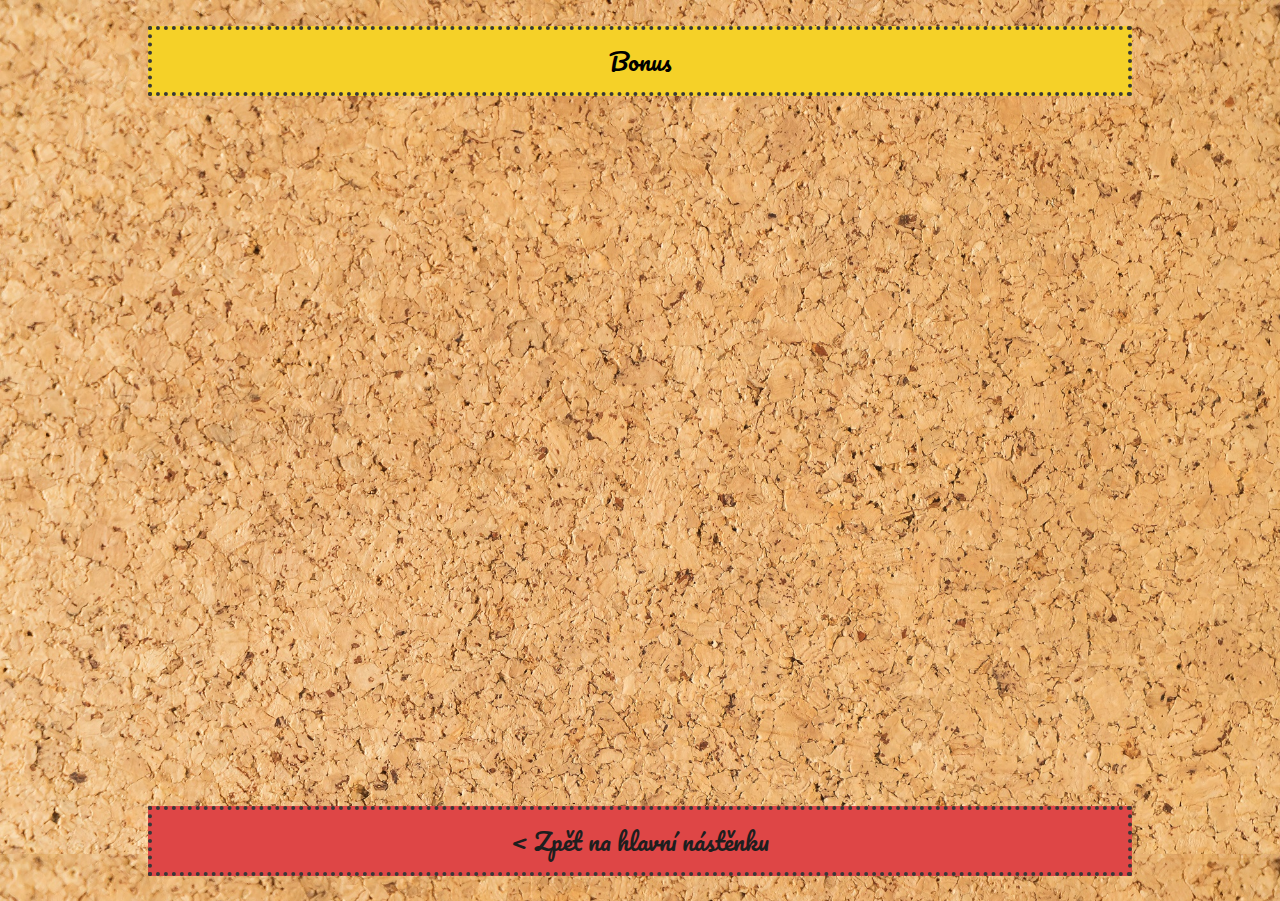
==== bonus.html @ 971798ba "add all subsites, fixes to layout, filled with stuff" ====
<!DOCTYPE html>
<html lang="cz">
<head>
  <meta charset="UTF-8">
  <meta name="viewport" content="width=device-width, initial-scale=1.0">
  <link rel="stylesheet" href="css/general.css">
  <link rel="stylesheet" href="css/subpage.css">
  <script defer src="script.js"></script>
  <title>Fyzikální Hudba | Bonus</title>
</head>
<body>
  <div class="accent-border title title-heading">Bonus</div>
  <div class="board">
    
  </div>
  <a href="index.html" class="red accent-border animate-note title title-heading">< Zpět na hlavní nástěnku</a>
---- css/general.css ----
@import url('https://fonts.googleapis.com/css2?family=Pacifico&display=swap');
@import url('https://fonts.googleapis.com/css2?family=Open+Sans:wght@300;400;500;700&display=swap');
@import url(notes.css);

:root {
  /*Sticky note colors - https://community.miro.com/ask-the-community-45/sticky-note-hex-values-7604 */
  --yellow: #fff9b1;
  --white: #f5f6f8;
  --lightorange: #f5d128;
  --olive: #d0e17a;
  --green: #d5f692;
  --pastelblue: #a6ccf5; 
  --aqua:#67c6c0;
  --blue: #23bfe7;
  --orange: #ff9d48;
  --pink: #ea94bb; 
  --red: #f16c7f;
  --purple: #b384bb;
}
*{
  margin:0;
  padding:0;
  box-sizing: border-box;
}
body{
  background-image: url(../assets/images/wood-board-background_low_res.jpg);
  background-size: 100%, 100%;
  background-attachment: scroll;
  font-family: 'Pacifico', cursive;
  height:100vh;
  height: calc(100svh - 50px);
  gap:20px;
  margin:2%;
  display:flex;
  flex-direction: column;
  gap:20px;
}

.title {
  width:80%;
  background-color: #f5d128;
  vertical-align: middle;
  text-align: center;
  display:grid;
  padding: 10px 0;
}
.title-heading {
  font-weight: normal;
  font-size:24px;
  align-self: center;
}
.board {
  /* grid-template-columns: repeat(auto-fit, minmax(300px, 32vw));
  grid-template-rows: repeat(auto-fit, minmax(300px, 1fr)); */
  grid-template-columns: 1fr 1fr 1fr;
  display: grid;
  gap:4vw;
  height:100%;
}
.note {
  height:100%;
  display:grid;
  place-items: center;
  
  max-width: 500px;
  max-height: 500px;
  justify-self: center;
  text-align: center;
  word-wrap: break-word;
  font-size:24px;
}
@media screen and (width < 600px) {
  .note {
    font-size:18px;
  }
}
.animate-note {
  transition: filter 200ms ease, transform 200ms ease-in-out, box-shadow 200ms ease;
}
.animate-note:hover {
  transform: scale(105%, 105%);
  filter:saturate(1.5);
  box-shadow: 3px 7px 7px 5px rgba(0, 0, 0, 0.35)
}
a {
  color:#1e1e1e;
  text-decoration: none;
}
a:not(.title){
  
  letter-spacing: 0.03em;
  min-width: 100%;
}
video {
  width:100%;
  object-fit: cover; 
}
.accent-border {
  border:4px dotted rgb(56, 56, 56); 
}
.red {
  background-color: rgb(222, 70, 70);
}
---- css/subpage.css ----
body {

}
.board {
  grid-template-columns: 1fr 1fr;
  overflow-y: scroll;
  margin: 0 5%;
}
@media screen and (width < 600px) {
  .board {
    grid-template-columns: 1fr;
  }
}
iframe {
  width:100%;
  aspect-ratio: 16/9;
  border-radius: 20px;
}
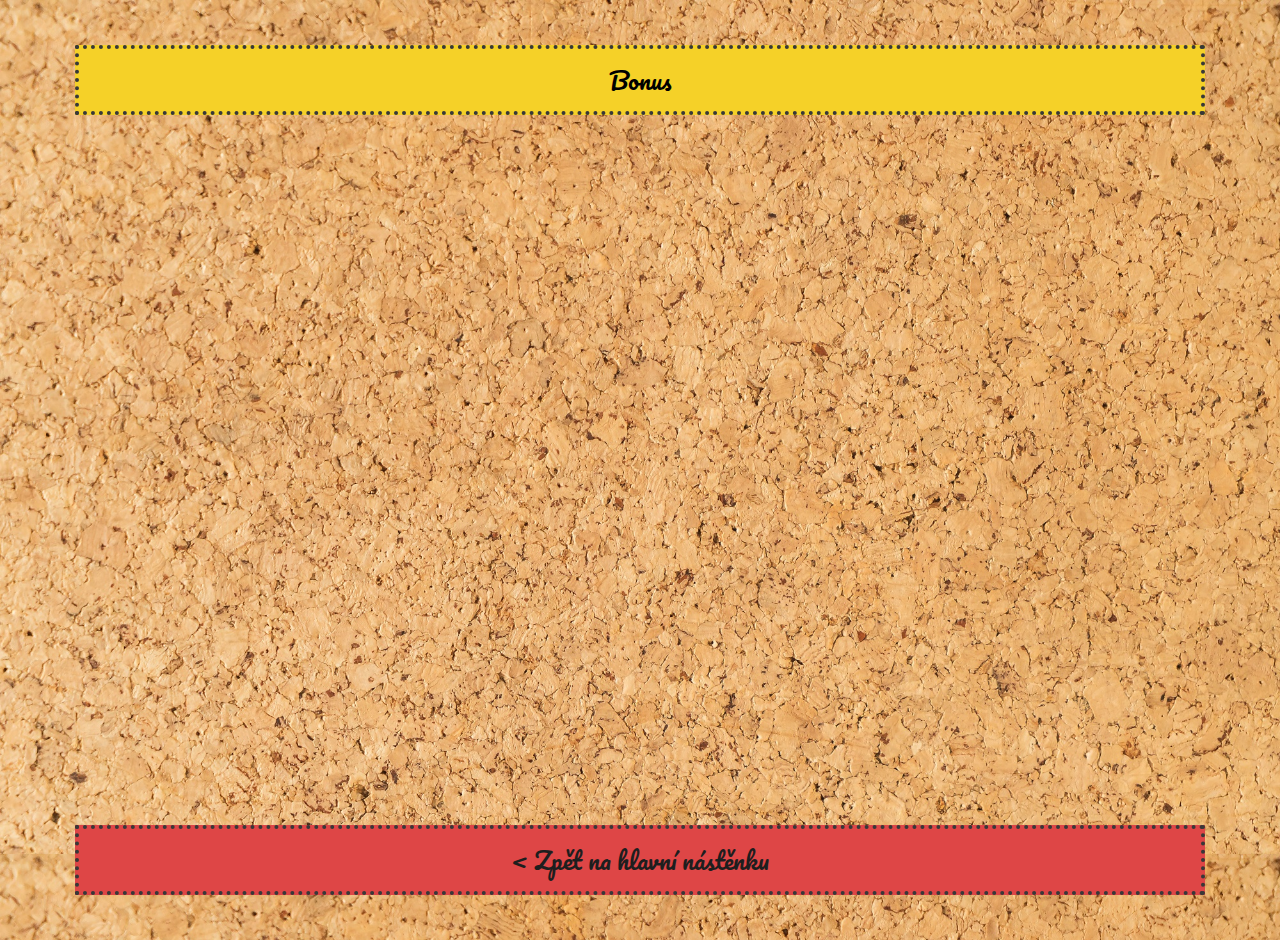
==== commit e5c141ca: "add bonus" ====
--- a/bonus.html
+++ b/bonus.html
@@ -11,6 +11,8 @@
 <body>
   <div class="accent-border title title-heading">Bonus</div>
   <div class="board">
-    
+    <div>
+      <iframe src="https://www.youtube.com/embed/yc8CpNfJnXE?si=2BZYHSpOvZEZbwyY&rel=0" title="Způsoby hry na trubkofon | CG Plzeň" frameborder="0" allow="accelerometer; autoplay; clipboard-write; encrypted-media; gyroscope; picture-in-picture; web-share" allowfullscreen></iframe>
+    </div>
   </div>
   <a href="index.html" class="red accent-border animate-note title title-heading">< Zpět na hlavní nástěnku</a>--- a/css/general.css
+++ b/css/general.css
@@ -3,7 +3,6 @@
 @import url(notes.css);
 
 :root {
-  /*Sticky note colors - https://community.miro.com/ask-the-community-45/sticky-note-hex-values-7604 */
   --yellow: #fff9b1;
   --white: #f5f6f8;
   --lightorange: #f5d128;
@@ -30,20 +29,47 @@
   height:100vh;
   height: calc(100svh - 50px);
   gap:20px;
-  margin:2%;
+  margin:3.5%;
   display:flex;
   flex-direction: column;
   gap:20px;
 }
 
 .title {
-  width:80%;
+  width:95%;
   background-color: #f5d128;
   vertical-align: middle;
   text-align: center;
   display:grid;
   padding: 10px 0;
 }
+#title::after {
+  content: 'Klikni sem:';
+  position: absolute;
+  top:2px;
+  left:2px;
+  font-size: 12px;
+  letter-spacing: 1px;
+  color:rgb(222, 70, 70);
+  /* border: 2px solid rgb(222, 70, 70); */
+  padding:2px;
+  place-self: center;
+  /* animation: highlight2 4s infinite ease-in-out ; */
+  background-color: rgba(222, 70, 70, 0.253);
+}
+#klikejte {
+  position: relative;
+  grid-area: 4 / -3 / 5 / -1;
+  font-size: 25px;
+  letter-spacing: 1px;
+  color:rgb(222, 70, 70);
+  border: 2px solid rgb(222, 70, 70);
+  padding:10px;
+  place-self: center;
+  animation: highlight2 4s infinite ease-in-out ;
+  background-color: rgba(222, 70, 70, 0.253);
+}
+
 .title-heading {
   font-weight: normal;
   font-size:24px;
@@ -71,7 +97,7 @@
 }
 @media screen and (width < 600px) {
   .note {
-    font-size:18px;
+    font-size:15px;
   }
 }
 .animate-note {
@@ -100,4 +126,32 @@
 }
 .red {
   background-color: rgb(222, 70, 70);
+}
+.highlight {
+  animation: highlight 4s infinite ease-in-out;
+}
+@keyframes highlight {
+  0% {
+    transform: scale(1.0);
+  }
+  25% {
+    transform: scale(1.05);
+  }
+  75% {
+    transform: scale(0.95);
+  }
+}
+@keyframes highlight2 {
+  0% {
+    transform: scale(1.0) rotate(12deg);
+  }
+  25% {
+    transform: scale(1.05) rotate(12deg);
+  }
+  75% {
+    transform: scale(0.95) rotate(12deg);
+  }
+  100% {
+    transform: rotate(12deg);
+  }
 }--- a/css/subpage.css
+++ b/css/subpage.css
@@ -1,6 +1,3 @@
-body {
-
-}
 .board {
   grid-template-columns: 1fr 1fr;
   overflow-y: scroll;
@@ -9,10 +6,11 @@
 @media screen and (width < 600px) {
   .board {
     grid-template-columns: 1fr;
+    grid-template-rows: repeat(auto-fit, 170px);
   }
 }
 iframe {
+  height:100%;
   width:100%;
-  aspect-ratio: 16/9;
   border-radius: 20px;
 }
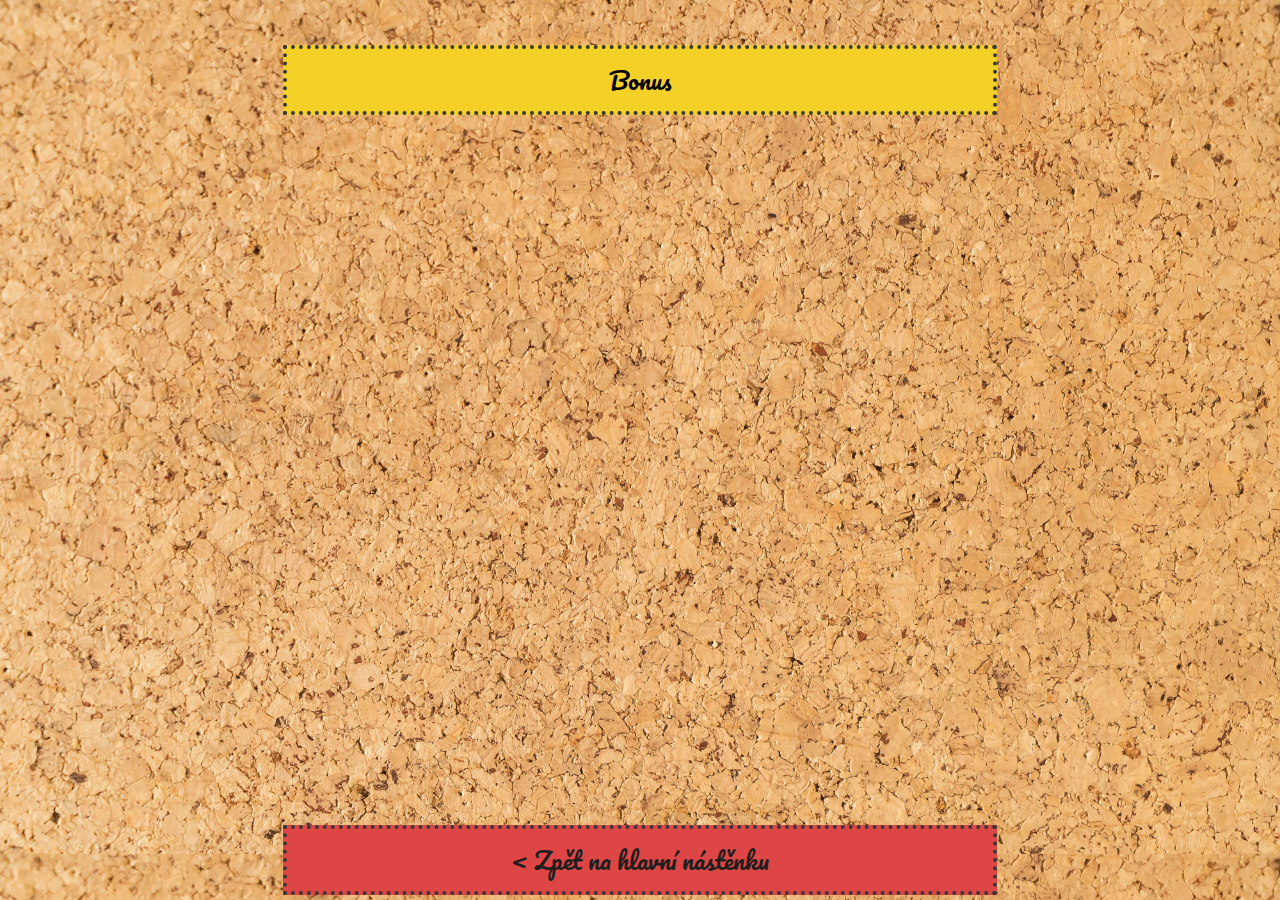
==== commit 2dd7cf02: "add desktop layout, favicon and google stats and fixed titulky" ====
--- a/bonus.html
+++ b/bonus.html
@@ -7,6 +7,14 @@
   <link rel="stylesheet" href="css/subpage.css">
   <script defer src="script.js"></script>
   <title>Fyzikální Hudba | Bonus</title>
+  <link rel="icon" type="image/x-icon" href="assets/images/cg-logo.png">
+  <script defer>
+    window.dataLayer = window.dataLayer || [];
+    function gtag(){dataLayer.push(arguments);}
+    gtag('js', new Date());
+
+    gtag('config', 'G-V8QQW8S0EH');
+  </script>
 </head>
 <body>
   <div class="accent-border title title-heading">Bonus</div>
--- a/css/general.css
+++ b/css/general.css
@@ -15,6 +15,9 @@
   --pink: #ea94bb; 
   --red: #f16c7f;
   --purple: #b384bb;
+}
+html {
+  height: 100svh;
 }
 *{
   margin:0;
@@ -83,6 +86,18 @@
   gap:4vw;
   height:100%;
 }
+@media screen and (width > 800px) {
+  .board {
+    grid-template-columns: 1fr 1fr 1fr 1fr;
+  }
+  .title {
+    width:60%;
+  }
+  #title::after {
+    padding:5px;
+    font-size:24px;
+  }
+}
 .note {
   height:100%;
   display:grid;
@@ -128,30 +143,13 @@
   background-color: rgb(222, 70, 70);
 }
 .highlight {
-  animation: highlight 4s infinite ease-in-out;
+  animation: highlight 3s infinite alternate ease;
 }
 @keyframes highlight {
   0% {
-    transform: scale(1.0);
-  }
-  25% {
-    transform: scale(1.05);
-  }
-  75% {
-    transform: scale(0.95);
-  }
-}
-@keyframes highlight2 {
-  0% {
-    transform: scale(1.0) rotate(12deg);
-  }
-  25% {
-    transform: scale(1.05) rotate(12deg);
-  }
-  75% {
-    transform: scale(0.95) rotate(12deg);
+    transform: scale(0.975);
   }
   100% {
-    transform: rotate(12deg);
+    transform: scale(1.025);
   }
 }